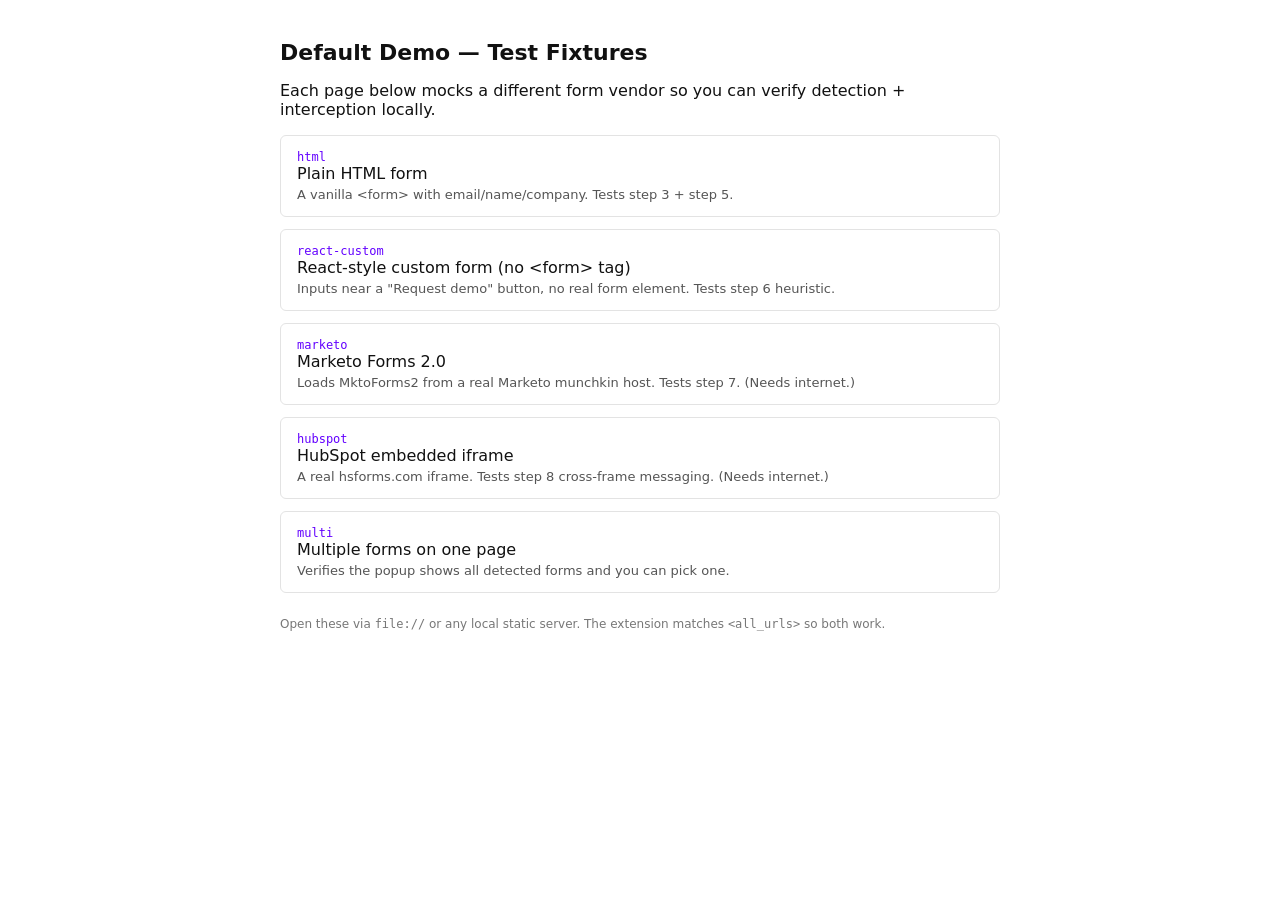
==== test/index.html @ 86502c50 "Scaffold extension: manifest, content/injector stubs, popup, overlay, workflows registry, test fixtu" ====
<!DOCTYPE html>
<html lang="en">
  <head>
    <meta charset="UTF-8" />
    <title>Default Demo — Test Fixtures</title>
    <style>
      body { font-family: -apple-system, system-ui, sans-serif; max-width: 720px; margin: 40px auto; padding: 0 16px; color: #111; }
      h1 { font-size: 22px; }
      .grid { display: grid; gap: 12px; }
      a { display: block; padding: 14px 16px; border: 1px solid #e3e3e3; border-radius: 6px; text-decoration: none; color: #111; }
      a:hover { border-color: #6300ff; }
      .vendor { font-family: ui-monospace, monospace; font-size: 12px; color: #6300ff; }
      .desc { font-size: 13px; color: #555; margin-top: 4px; }
      .note { font-size: 12px; color: #777; margin-top: 24px; }
    </style>
  </head>
  <body>
    <h1>Default Demo — Test Fixtures</h1>
    <p>Each page below mocks a different form vendor so you can verify detection + interception locally.</p>

    <div class="grid">
      <a href="html-form.html">
        <div class="vendor">html</div>
        <div>Plain HTML form</div>
        <div class="desc">A vanilla &lt;form&gt; with email/name/company. Tests step 3 + step 5.</div>
      </a>
      <a href="react-custom.html">
        <div class="vendor">react-custom</div>
        <div>React-style custom form (no &lt;form&gt; tag)</div>
        <div class="desc">Inputs near a "Request demo" button, no real form element. Tests step 6 heuristic.</div>
      </a>
      <a href="marketo.html">
        <div class="vendor">marketo</div>
        <div>Marketo Forms 2.0</div>
        <div class="desc">Loads MktoForms2 from a real Marketo munchkin host. Tests step 7. (Needs internet.)</div>
      </a>
      <a href="hubspot.html">
        <div class="vendor">hubspot</div>
        <div>HubSpot embedded iframe</div>
        <div class="desc">A real hsforms.com iframe. Tests step 8 cross-frame messaging. (Needs internet.)</div>
      </a>
      <a href="multi.html">
        <div class="vendor">multi</div>
        <div>Multiple forms on one page</div>
        <div class="desc">Verifies the popup shows all detected forms and you can pick one.</div>
      </a>
    </div>

    <p class="note">Open these via <code>file://</code> or any local static server. The extension matches <code>&lt;all_urls&gt;</code> so both work.</p>
  </body>
</html>
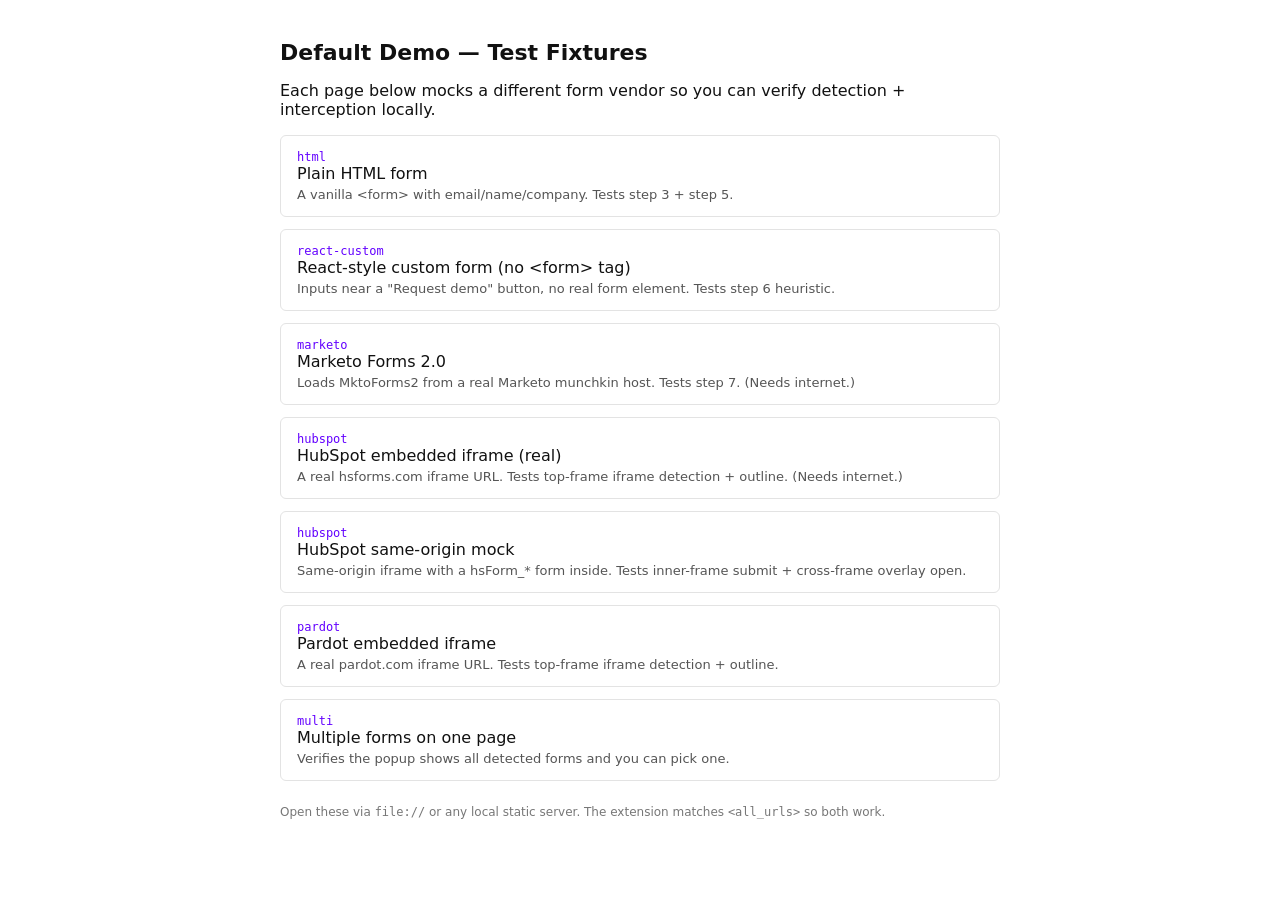
==== commit 944430a8: "Steps 8 + 9: HubSpot/Pardot iframe detection (top-frame outline) + inner-frame submit forwarding" ====
--- a/test/index.html
+++ b/test/index.html
@@ -36,8 +36,18 @@
       </a>
       <a href="hubspot.html">
         <div class="vendor">hubspot</div>
-        <div>HubSpot embedded iframe</div>
-        <div class="desc">A real hsforms.com iframe. Tests step 8 cross-frame messaging. (Needs internet.)</div>
+        <div>HubSpot embedded iframe (real)</div>
+        <div class="desc">A real hsforms.com iframe URL. Tests top-frame iframe detection + outline. (Needs internet.)</div>
+      </a>
+      <a href="hubspot-local-mock.html">
+        <div class="vendor">hubspot</div>
+        <div>HubSpot same-origin mock</div>
+        <div class="desc">Same-origin iframe with a hsForm_* form inside. Tests inner-frame submit + cross-frame overlay open.</div>
+      </a>
+      <a href="pardot.html">
+        <div class="vendor">pardot</div>
+        <div>Pardot embedded iframe</div>
+        <div class="desc">A real pardot.com iframe URL. Tests top-frame iframe detection + outline.</div>
       </a>
       <a href="multi.html">
         <div class="vendor">multi</div>
